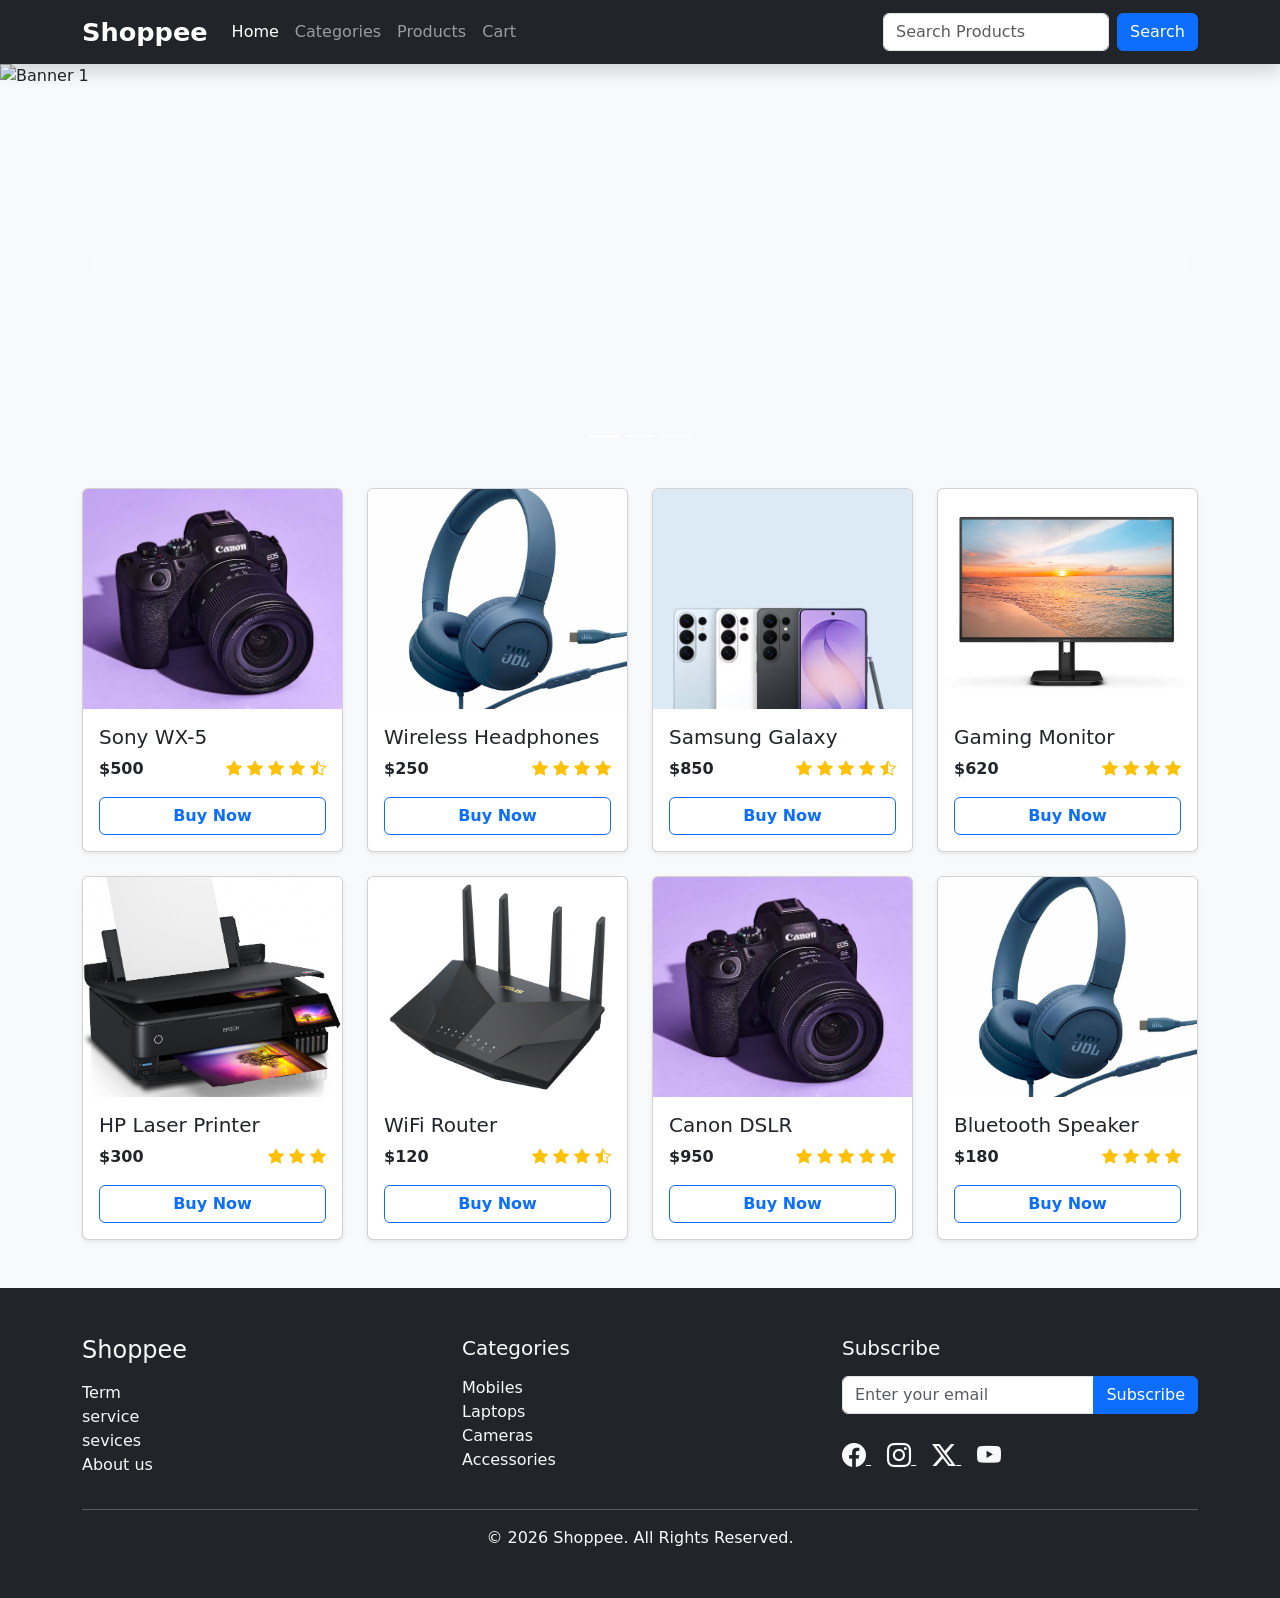
==== BOOTSTRAP/Sample/ecommerce/index.html @ 4a8bb1f0 "completed simple website" ====
<!DOCTYPE html>
<html lang="en">
<head>
    <meta charset="UTF-8">
    <meta name="viewport"
          content="width=device-width, initial-scale=1.0">

    <title>Shoppee</title>

    <!-- Bootstrap CSS -->
    <link href="https://cdn.jsdelivr.net/npm/bootstrap@5.3.8/dist/css/bootstrap.min.css"
          rel="stylesheet">

    <!-- Bootstrap Icons -->
    <link rel="stylesheet"
          href="https://cdn.jsdelivr.net/npm/bootstrap-icons@1.13.1/font/bootstrap-icons.min.css">

    <!-- Custom CSS -->
    <link rel="stylesheet" href="./style.css">

    <script src="https://cdn.jsdelivr.net/npm/bootstrap@5.3.8/dist/js/bootstrap.bundle.min.js"></script>
</head>

<body>

<!-- ===================== NAVBAR ===================== -->

<nav class="navbar navbar-expand-lg navbar-dark bg-dark sticky-top shadow">

    <div class="container">

        <a class="navbar-brand fw-bold" href="#">
            Shoppee
        </a>

        <button class="navbar-toggler"
                type="button"
                data-bs-toggle="collapse"
                data-bs-target="#navbar">

            <span class="navbar-toggler-icon"></span>

        </button>

        <div class="collapse navbar-collapse"
             id="navbar">

            <ul class="navbar-nav me-auto">

                <li class="nav-item">
                    <a class="nav-link active" href="#">
                        Home
                    </a>
                </li>

                <li class="nav-item">
                    <a class="nav-link" href="#">
                        Categories
                    </a>
                </li>

                <li class="nav-item">
                    <a class="nav-link" href="#">
                        Products
                    </a>
                </li>

                <li class="nav-item">
                    <a class="nav-link" href="#">
                        Cart
                    </a>
                </li>

            </ul>

            <form class="d-flex">

                <input
                    class="form-control me-2"
                    type="search"
                    placeholder="Search Products">

                <button class="btn btn-primary">
                    Search
                </button>

            </form>

        </div>

    </div>

</nav>

<!-- ===================== CAROUSEL ===================== -->

<div id="carouselExample"
     class="carousel slide carousel-fade mb-4"
     data-bs-ride="carousel"
     data-bs-interval="3000">

    <!-- Indicators -->

    <div class="carousel-indicators">

        <button
            type="button"
            data-bs-target="#carouselExample"
            data-bs-slide-to="0"
            class="active">
        </button>

        <button
            type="button"
            data-bs-target="#carouselExample"
            data-bs-slide-to="1">
        </button>

        <button
            type="button"
            data-bs-target="#carouselExample"
            data-bs-slide-to="2">
        </button>

    </div>

    <!-- Images -->

    <div class="carousel-inner">

        <div class="carousel-item active">

            <img
                src="./images/banner1.png"
                class="d-block w-100"
                alt="Banner 1"
                style="height:400px; object-fit:cover;">

        </div>

        <div class="carousel-item">

            <img
                src="./images/banner2.png"
                class="d-block w-100"
                alt="Banner 2"
                style="height:400px; object-fit:cover;">

        </div>

        <div class="carousel-item">

            <img
                src="./images/banner3.png"
                class="d-block w-100"
                alt="Banner 3"
                style="height:400px; object-fit:cover;">

        </div>

    </div>

    <!-- Previous -->

    <button
        class="carousel-control-prev"
        type="button"
        data-bs-target="#carouselExample"
        data-bs-slide="prev">

        <span class="carousel-control-prev-icon"></span>

    </button>

    <!-- Next -->

    <button
        class="carousel-control-next"
        type="button"
        data-bs-target="#carouselExample"
        data-bs-slide="next">

        <span class="carousel-control-next-icon"></span>

    </button>

</div>

<!-- ===================== PRODUCTS ===================== -->

<div class="container mb-5">

    <div class="row g-4">

        <!-- Product Card 1 -->

        <div class="col-xl-3 col-lg-4 col-md-6">

            <div class="card h-100 shadow-sm">

                <img
                    src="./images/camera.jpg"
                    class="card-img-top product-img"
                    alt="Camera">

                <div class="card-body">

                    <h5 class="card-title">
                        Sony WX-5
                    </h5>

                    <p class="card-text">

                        <strong>$500</strong>

                        <span class="float-end text-warning">

                            <i class="bi bi-star-fill"></i>
                            <i class="bi bi-star-fill"></i>
                            <i class="bi bi-star-fill"></i>
                            <i class="bi bi-star-fill"></i>
                            <i class="bi bi-star-half"></i>

                        </span>

                    </p>

                    <div class="d-grid">

                        <a href="#"
                           class="btn btn-outline-primary">

                            Buy Now

                        </a>

                    </div>

                </div>

            </div>

        </div>
                <!-- Product Card 2 -->

        <div class="col-xl-3 col-lg-4 col-md-6">
            <div class="card h-100 shadow-sm">

                <img src="./images/image-1.jpg"
                     class="card-img-top product-img"
                     alt="Headphones">

                <div class="card-body">

                    <h5 class="card-title">Wireless Headphones</h5>

                    <p class="card-text">
                        <strong>$250</strong>

                        <span class="float-end text-warning">
                            <i class="bi bi-star-fill"></i>
                            <i class="bi bi-star-fill"></i>
                            <i class="bi bi-star-fill"></i>
                            <i class="bi bi-star-fill"></i>
                        </span>
                    </p>

                    <div class="d-grid">
                        <a href="#" class="btn btn-outline-primary">
                            Buy Now
                        </a>
                    </div>

                </div>

            </div>
        </div>

        <!-- Product Card 3 -->

        <div class="col-xl-3 col-lg-4 col-md-6">
            <div class="card h-100 shadow-sm">

                <img src="./images/phone.jpg"
                     class="card-img-top product-img"
                     alt="Phone">

                <div class="card-body">

                    <h5 class="card-title">Samsung Galaxy</h5>

                    <p class="card-text">
                        <strong>$850</strong>

                        <span class="float-end text-warning">
                            <i class="bi bi-star-fill"></i>
                            <i class="bi bi-star-fill"></i>
                            <i class="bi bi-star-fill"></i>
                            <i class="bi bi-star-fill"></i>
                            <i class="bi bi-star-half"></i>
                        </span>
                    </p>

                    <div class="d-grid">
                        <a href="#" class="btn btn-outline-primary">
                            Buy Now
                        </a>
                    </div>

                </div>

            </div>
        </div>

        <!-- Product Card 4 -->

        <div class="col-xl-3 col-lg-4 col-md-6">
            <div class="card h-100 shadow-sm">

                <img src="./images/monitor.webp"
                     class="card-img-top product-img"
                     alt="Monitor">

                <div class="card-body">

                    <h5 class="card-title">Gaming Monitor</h5>

                    <p class="card-text">
                        <strong>$620</strong>

                        <span class="float-end text-warning">
                            <i class="bi bi-star-fill"></i>
                            <i class="bi bi-star-fill"></i>
                            <i class="bi bi-star-fill"></i>
                            <i class="bi bi-star-fill"></i>
                        </span>
                    </p>

                    <div class="d-grid">
                        <a href="#" class="btn btn-outline-primary">
                            Buy Now
                        </a>
                    </div>

                </div>

            </div>
        </div>

        <!-- Product Card 5 -->

        <div class="col-xl-3 col-lg-4 col-md-6">
            <div class="card h-100 shadow-sm">

                <img src="./images/printer.jpg"
                     class="card-img-top product-img"
                     alt="Printer">

                <div class="card-body">

                    <h5 class="card-title">HP Laser Printer</h5>

                    <p class="card-text">
                        <strong>$300</strong>

                        <span class="float-end text-warning">
                            <i class="bi bi-star-fill"></i>
                            <i class="bi bi-star-fill"></i>
                            <i class="bi bi-star-fill"></i>
                        </span>
                    </p>

                    <div class="d-grid">
                        <a href="#" class="btn btn-outline-primary">
                            Buy Now
                        </a>
                    </div>

                </div>

            </div>
        </div>

        <!-- Product Card 6 -->

        <div class="col-xl-3 col-lg-4 col-md-6">
            <div class="card h-100 shadow-sm">

                <img src="./images/router.png"
                     class="card-img-top product-img"
                     alt="Router">

                <div class="card-body">

                    <h5 class="card-title">WiFi Router</h5>

                    <p class="card-text">
                        <strong>$120</strong>

                        <span class="float-end text-warning">
                            <i class="bi bi-star-fill"></i>
                            <i class="bi bi-star-fill"></i>
                            <i class="bi bi-star-fill"></i>
                            <i class="bi bi-star-half"></i>
                        </span>
                    </p>

                    <div class="d-grid">
                        <a href="#" class="btn btn-outline-primary">
                            Buy Now
                        </a>
                    </div>

                </div>

            </div>
        </div>

        <!-- Product Card 7 -->

        <div class="col-xl-3 col-lg-4 col-md-6">
            <div class="card h-100 shadow-sm">

                <img src="./images/camera.jpg"
                     class="card-img-top product-img"
                     alt="Camera">

                <div class="card-body">

                    <h5 class="card-title">Canon DSLR</h5>

                    <p class="card-text">
                        <strong>$950</strong>

                        <span class="float-end text-warning">
                            <i class="bi bi-star-fill"></i>
                            <i class="bi bi-star-fill"></i>
                            <i class="bi bi-star-fill"></i>
                            <i class="bi bi-star-fill"></i>
                            <i class="bi bi-star-fill"></i>
                        </span>
                    </p>

                    <div class="d-grid">
                        <a href="#" class="btn btn-outline-primary">
                            Buy Now
                        </a>
                    </div>

                </div>

            </div>
        </div>

        <!-- Product Card 8 -->

        <div class="col-xl-3 col-lg-4 col-md-6">
            <div class="card h-100 shadow-sm">

                <img src="./images/image-1.jpg"
                     class="card-img-top product-img"
                     alt="Speaker">

                <div class="card-body">

                    <h5 class="card-title">Bluetooth Speaker</h5>

                    <p class="card-text">
                        <strong>$180</strong>

                        <span class="float-end text-warning">
                            <i class="bi bi-star-fill"></i>
                            <i class="bi bi-star-fill"></i>
                            <i class="bi bi-star-fill"></i>
                            <i class="bi bi-star-fill"></i>
                        </span>
                    </p>

                    <div class="d-grid">
                        <a href="#" class="btn btn-outline-primary">
                            Buy Now
                        </a>
                    </div>

                </div>

            </div>
        </div>

    </div>
</div>
<!-- ===================== FOOTER ===================== -->

<footer class="bg-dark text-light mt-5">

    <div class="container py-5">

        <div class="row g-4">

            <div class="col-lg-4 col-md-6">

                <h4 class="mb-3">Shoppee</h4>

              <ul class="list-unstyled">

                    <li><a href="#" class="text-light text-decoration-none">Term</a></li>

                    <li><a href="#" class="text-light text-decoration-none">service</a></li>

                    <li><a href="#" class="text-light text-decoration-none">sevices</a></li>

                    <li><a href="#" class="text-light text-decoration-none">About us</a></li>
                </ul>

            </div>

            <div class="col-lg-4 col-md-6">

                <h5 class="mb-3">Categories</h5>

                <ul class="list-unstyled">

                    <li><a href="#" class="text-light text-decoration-none">Mobiles</a></li>

                    <li><a href="#" class="text-light text-decoration-none">Laptops</a></li>

                    <li><a href="#" class="text-light text-decoration-none">Cameras</a></li>

                    <li><a href="#" class="text-light text-decoration-none">Accessories</a></li>

                </ul>

            </div>

            <div class="col-lg-4">

                <h5 class="mb-3">Subscribe</h5>

                <div class="input-group">

                    <input
                        type="email"
                        class="form-control"
                        placeholder="Enter your email">

                    <button class="btn btn-primary">

                        Subscribe

                    </button>

                </div>

                <div class="mt-4">

                    <a href="#" class="text-light me-3">
                        <i class="bi bi-facebook fs-4"></i>
                    </a>

                    <a href="#" class="text-light me-3">
                        <i class="bi bi-instagram fs-4"></i>
                    </a>

                    <a href="#" class="text-light me-3">
                        <i class="bi bi-twitter-x fs-4"></i>
                    </a>

                    <a href="#" class="text-light">
                        <i class="bi bi-youtube fs-4"></i>
                    </a>

                </div>

            </div>

        </div>

        <hr>

        <div class="text-center">

            © 2026 Shoppee. All Rights Reserved.

        </div>

    </div>

</footer>
---- BOOTSTRAP/Sample/ecommerce/style.css ----
body{
    background:#f8f9fa;
}
.navbar-brand{
    font-size:1.6rem;
    font-weight:bold;
}
.carousel img{
    height:400px;
    object-fit:cover;
}
.product-img{
    height:220px;
    object-fit:cover;
}
.btn-outline-primary{
    font-weight:600;
}
footer{
    margin-top:70px;
}
footer a{
    transition:.3s;
}
footer a:hover{
    color:#0d6efd !important;

}
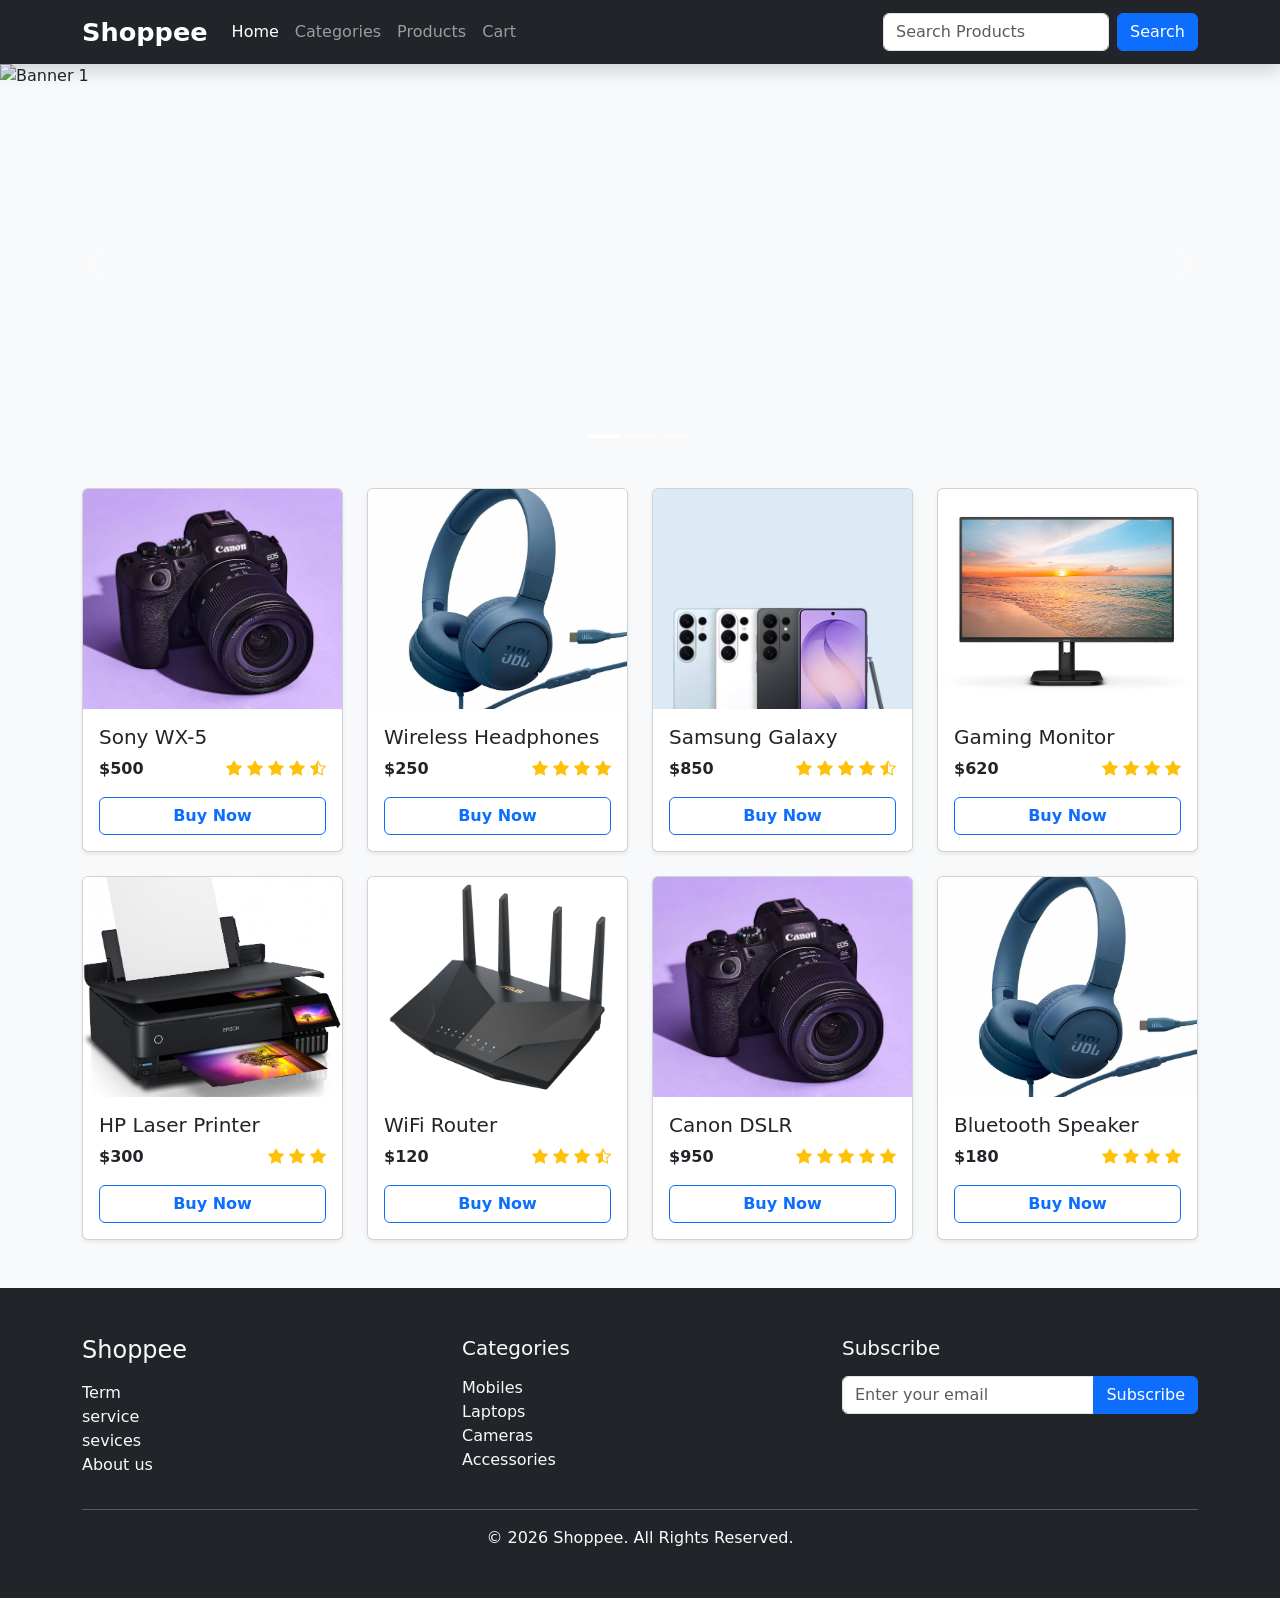
==== commit 6a0f9676: "animation navbar" ====
--- a/BOOTSTRAP/Sample/ecommerce/index.html
+++ b/BOOTSTRAP/Sample/ecommerce/index.html
@@ -551,25 +551,7 @@
 
                 </div>
 
-                <div class="mt-4">
-
-                    <a href="#" class="text-light me-3">
-                        <i class="bi bi-facebook fs-4"></i>
-                    </a>
-
-                    <a href="#" class="text-light me-3">
-                        <i class="bi bi-instagram fs-4"></i>
-                    </a>
-
-                    <a href="#" class="text-light me-3">
-                        <i class="bi bi-twitter-x fs-4"></i>
-                    </a>
-
-                    <a href="#" class="text-light">
-                        <i class="bi bi-youtube fs-4"></i>
-                    </a>
-
-                </div>
+            
 
             </div>
 
